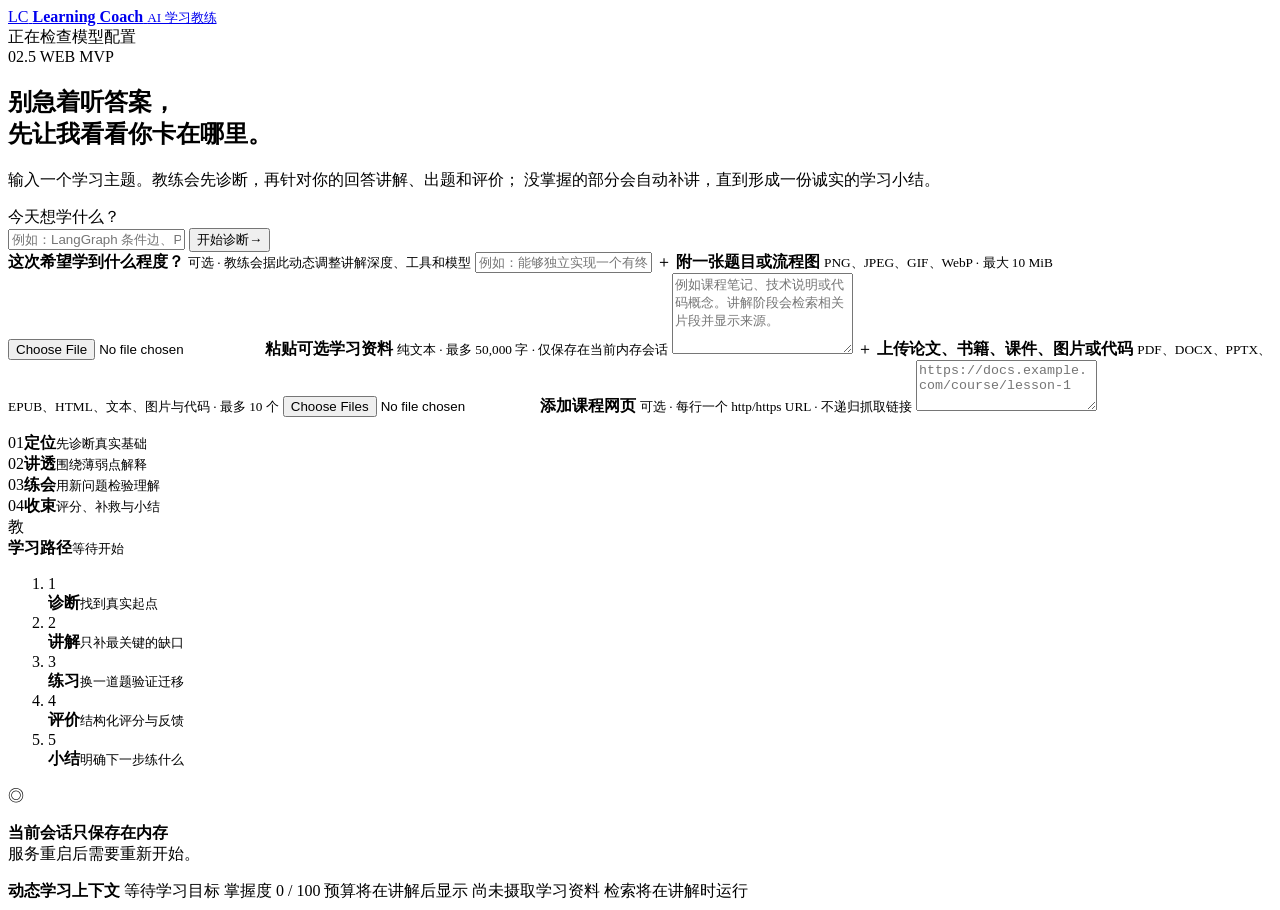
==== src/learning_coach/static/index.html @ d404d2d4 "feat(code-practice): 接入学习流程与 web - 代码主题使用工具生成练习并通过真实测试确定性评分 - 将安全练习投影、执行报告和工具轨迹接入 State 与 SSE - 在 We" ====
<!doctype html>
<html lang="zh-CN">
  <head>
    <meta charset="utf-8" />
    <meta name="viewport" content="width=device-width, initial-scale=1" />
    <meta
      name="description"
      content="会诊断、讲解、出题、评价并补救的本地 AI 学习教练"
    />
    <title>Learning Coach · AI 学习教练</title>
    <link rel="stylesheet" href="/static/styles.css" />
  </head>
  <body>
    <div class="page-glow page-glow-one" aria-hidden="true"></div>
    <div class="page-glow page-glow-two" aria-hidden="true"></div>

    <header class="site-header">
      <a class="brand" href="/" aria-label="Learning Coach 首页">
        <span class="brand-mark">LC</span>
        <span>
          <strong>Learning Coach</strong>
          <small>AI 学习教练</small>
        </span>
      </a>
      <div class="model-pill" id="model-pill" role="status">
        <span class="status-dot"></span>
        <span id="model-label">正在检查模型配置</span>
      </div>
    </header>

    <main class="app-shell">
      <section class="workspace" aria-labelledby="page-title">
        <div id="setup-view">
          <div class="eyebrow"><span>02.5</span> WEB MVP</div>
          <h1 id="page-title">别急着听答案，<br />先让我看看你卡在哪里。</h1>
          <p class="hero-copy">
            输入一个学习主题。教练会先诊断，再针对你的回答讲解、出题和评价；
            没掌握的部分会自动补讲，直到形成一份诚实的学习小结。
          </p>

          <form id="start-form" class="start-card">
            <label for="topic">今天想学什么？</label>
            <div class="topic-row">
              <input
                id="topic"
                name="topic"
                type="text"
                maxlength="500"
                placeholder="例如：LangGraph 条件边、Python 生成器……"
                autocomplete="off"
                required
              />
              <button class="primary-button" type="submit">
                <span>开始诊断</span><span aria-hidden="true">→</span>
              </button>
              <button class="text-button cancel-button" id="cancel-start" type="button" hidden>
                停止
              </button>
            </div>

            <label class="material-box" for="learning-goal">
              <span>
                <strong>这次希望学到什么程度？</strong>
                <small>可选 · 教练会据此动态调整讲解深度、工具和模型</small>
              </span>
              <input
                id="learning-goal"
                name="learning_goal"
                type="text"
                maxlength="1000"
                placeholder="例如：能够独立实现一个有终止条件的补救流程"
              />
            </label>

            <label class="upload-box" for="image">
              <span class="upload-icon" aria-hidden="true">＋</span>
              <span>
                <strong id="upload-title">附一张题目或流程图</strong>
                <small>PNG、JPEG、GIF、WebP · 最大 10 MiB</small>
              </span>
              <input
                id="image"
                name="image"
                type="file"
                accept="image/png,image/jpeg,image/gif,image/webp"
              />
            </label>
            <label class="material-box" for="study-material">
              <span>
                <strong>粘贴可选学习资料</strong>
                <small>纯文本 · 最多 50,000 字 · 仅保存在当前内存会话</small>
              </span>
              <textarea
                id="study-material"
                name="study_material"
                rows="5"
                maxlength="50000"
                placeholder="例如课程笔记、技术说明或代码概念。讲解阶段会检索相关片段并显示来源。"
              ></textarea>
            </label>
            <label class="upload-box" for="materials">
              <span class="upload-icon" aria-hidden="true">＋</span>
              <span>
                <strong id="materials-title">上传论文、书籍、课件、图片或代码</strong>
                <small>PDF、DOCX、PPTX、EPUB、HTML、文本、图片与代码 · 最多 10 个</small>
              </span>
              <input
                id="materials"
                name="materials"
                type="file"
                multiple
                accept=".pdf,.docx,.pptx,.epub,.html,.htm,.txt,.md,.markdown,.png,.jpg,.jpeg,.gif,.webp,.py,.js,.jsx,.ts,.tsx,.java,.go,.rs,.c,.cc,.cpp,.h,.hpp,.cs,.rb,.php,.sh,.sql,.yaml,.yml,.json,.toml,.xml,.css"
              />
            </label>
            <label class="material-box" for="source-urls">
              <span>
                <strong>添加课程网页</strong>
                <small>可选 · 每行一个 http/https URL · 不递归抓取链接</small>
              </span>
              <textarea
                id="source-urls"
                name="source_urls"
                rows="3"
                maxlength="10000"
                placeholder="https://docs.example.com/course/lesson-1"
              ></textarea>
            </label>
            <p class="form-error" id="setup-error" role="alert"></p>
          </form>

          <div class="feature-strip" aria-label="学习流程">
            <div><span>01</span><strong>定位</strong><small>先诊断真实基础</small></div>
            <div><span>02</span><strong>讲透</strong><small>围绕薄弱点解释</small></div>
            <div><span>03</span><strong>练会</strong><small>用新问题检验理解</small></div>
            <div><span>04</span><strong>收束</strong><small>评分、补救与小结</small></div>
          </div>
        </div>

        <div id="session-view" class="session-view" hidden>
          <div class="session-heading">
            <div>
              <p class="eyebrow">LEARNING SESSION</p>
              <h1 id="session-topic">学习主题</h1>
            </div>
            <button class="text-button" id="restart-button" type="button">
              重新开始
            </button>
          </div>

          <div class="timeline" id="timeline" aria-live="polite"></div>

          <section class="concept-graph-card" id="concept-graph-card" hidden>
            <div class="concept-graph-heading">
              <div>
                <p class="eyebrow">KNOWLEDGE PREREQUISITES</p>
                <h2>概念图与前置知识</h2>
              </div>
              <span id="concept-graph-meta"></span>
            </div>
            <div class="concept-graph-nodes" id="concept-graph-nodes"></div>
            <div class="concept-relations" id="concept-relations"></div>
            <ol class="prerequisite-list" id="prerequisite-list"></ol>
          </section>

          <section class="code-practice-card" id="code-practice-card" hidden>
            <div class="code-practice-heading">
              <div>
                <p class="eyebrow">BOUNDED CODE PRACTICE</p>
                <h2 id="code-practice-title">代码实践</h2>
              </div>
              <span id="code-practice-meta"></span>
            </div>
            <p id="code-practice-instructions"></p>
            <pre id="code-starter"></pre>
            <ul id="code-test-results" class="code-test-results"></ul>
            <ol id="code-hints" class="code-hints"></ol>
            <small id="code-safety-notice" class="code-safety-notice"></small>
          </section>

          <form id="answer-form" class="answer-card">
            <label for="answer">你的回答</label>
            <textarea
              id="answer"
              name="answer"
              rows="4"
              maxlength="20000"
              placeholder="用自己的话回答。不确定也没关系，诊断比猜对更重要。"
              required
            ></textarea>
            <div class="answer-actions">
              <small>⌘/Ctrl + Enter 提交</small>
              <div class="run-actions">
                <button class="text-button cancel-button" id="cancel-run" type="button" hidden>
                  停止生成
                </button>
                <button class="primary-button" type="submit">
                  <span>提交回答</span><span aria-hidden="true">→</span>
                </button>
              </div>
            </div>
            <p class="form-error" id="answer-error" role="alert"></p>
          </form>

          <section class="result-card" id="result-card" hidden>
            <div class="score-orbit">
              <strong id="result-score">—</strong><span>/ 100</span>
            </div>
            <div class="result-content">
              <p class="eyebrow">SESSION COMPLETE</p>
              <h2>这次学习，到这里真正闭环。</h2>
              <dl>
                <div><dt>评价</dt><dd id="result-feedback"></dd></div>
                <div><dt>知识缺口</dt><dd id="result-missing"></dd></div>
                <div><dt>学习小结</dt><dd id="result-summary"></dd></div>
              </dl>
            </div>
          </section>
        </div>
      </section>

      <aside class="coach-panel" aria-label="学习进度">
        <div class="panel-intro">
          <span class="coach-avatar">教</span>
          <div><strong>学习路径</strong><small id="panel-status">等待开始</small></div>
        </div>
        <ol class="progress-list" id="progress-list">
          <li data-step="diagnostic"><span>1</span><div><strong>诊断</strong><small>找到真实起点</small></div></li>
          <li data-step="teach"><span>2</span><div><strong>讲解</strong><small>只补最关键的缺口</small></div></li>
          <li data-step="quiz"><span>3</span><div><strong>练习</strong><small>换一道题验证迁移</small></div></li>
          <li data-step="assessment"><span>4</span><div><strong>评价</strong><small>结构化评分与反馈</small></div></li>
          <li data-step="summary"><span>5</span><div><strong>小结</strong><small>明确下一步练什么</small></div></li>
        </ol>
        <div class="panel-note">
          <span aria-hidden="true">◎</span>
          <p><strong>当前会话只保存在内存</strong><br />服务重启后需要重新开始。</p>
        </div>
        <div class="context-insight" id="context-insight">
          <strong>动态学习上下文</strong>
          <span id="context-goal">等待学习目标</span>
          <span id="context-mastery">掌握度 0 / 100</span>
          <span id="context-budget">预算将在讲解后显示</span>
          <span id="context-ingestion">尚未摄取学习资料</span>
          <span id="context-retrieval">检索将在讲解时运行</span>
        </div>
      </aside>
    </main>

    <template id="message-template">
      <article class="message">
        <div class="message-meta"></div>
        <div class="message-body"></div>
      </article>
    </template>

    <script src="/static/app.js" defer></script>
  </body>
</html>
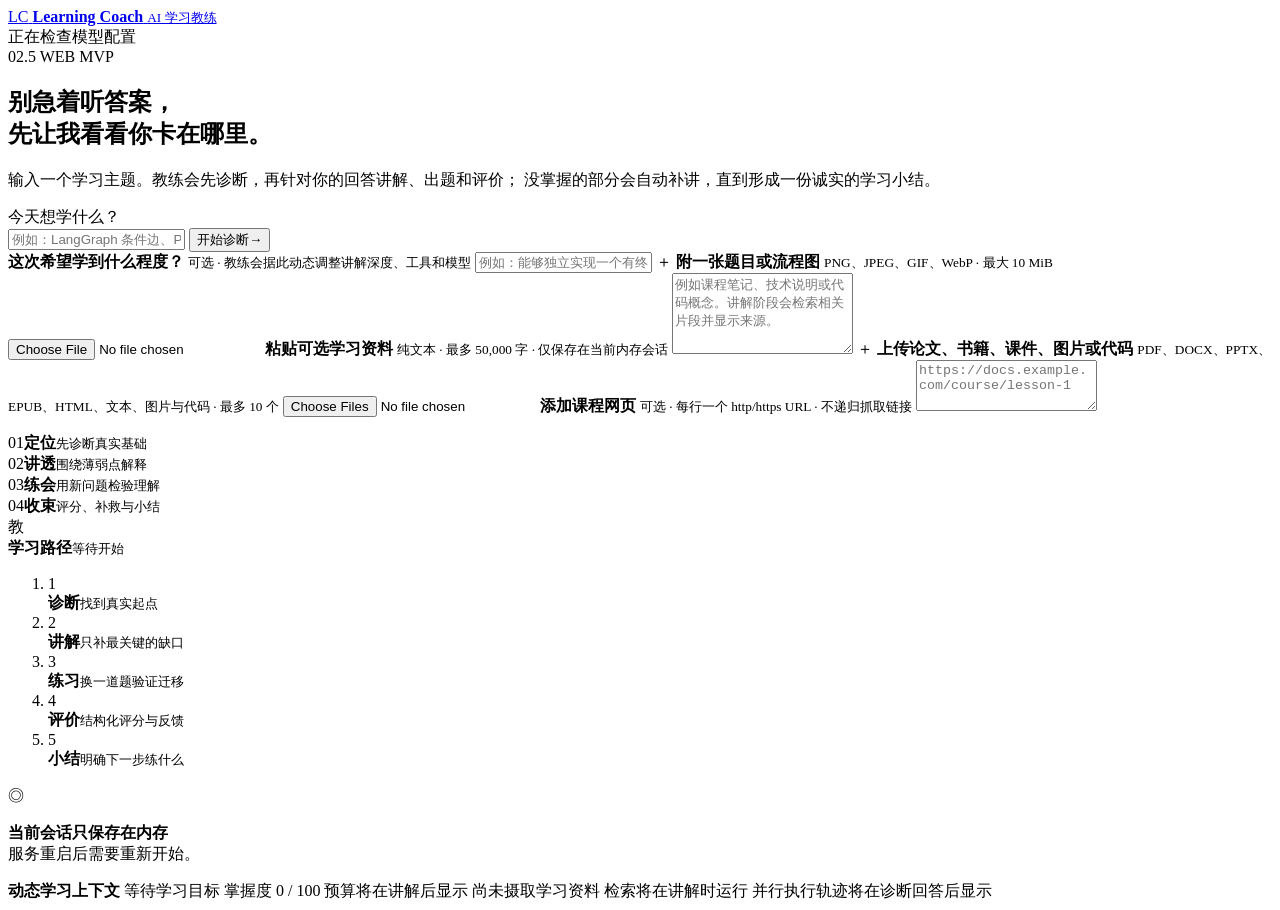
==== commit 0157f98e: "feat(langgraph): 接入 web 并展示并行轨迹" ====
--- a/src/learning_coach/static/index.html
+++ b/src/learning_coach/static/index.html
@@ -241,6 +241,7 @@
           <span id="context-budget">预算将在讲解后显示</span>
           <span id="context-ingestion">尚未摄取学习资料</span>
           <span id="context-retrieval">检索将在讲解时运行</span>
+          <span id="context-events">并行执行轨迹将在诊断回答后显示</span>
         </div>
       </aside>
     </main>
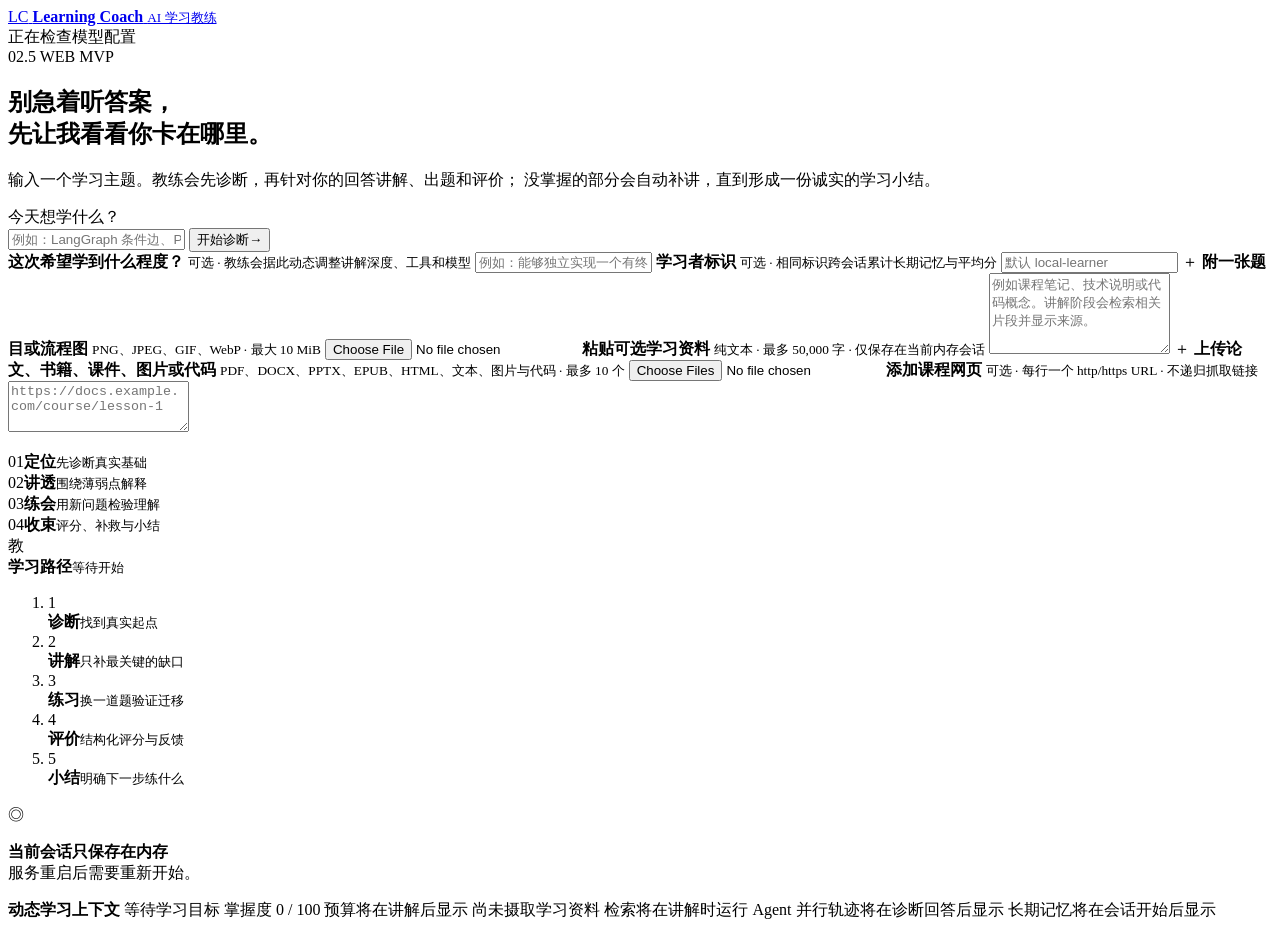
==== commit 4e370ce0: "feat(memory): 检查点记忆审批与时间旅行接入" ====
--- a/src/learning_coach/static/index.html
+++ b/src/learning_coach/static/index.html
@@ -72,6 +72,20 @@
               />
             </label>
 
+            <label class="material-box" for="learner-id">
+              <span>
+                <strong>学习者标识</strong>
+                <small>可选 · 相同标识跨会话累计长期记忆与平均分</small>
+              </span>
+              <input
+                id="learner-id"
+                name="learner_id"
+                type="text"
+                maxlength="100"
+                placeholder="默认 local-learner"
+              />
+            </label>
+
             <label class="upload-box" for="image">
               <span class="upload-icon" aria-hidden="true">＋</span>
               <span>
@@ -178,6 +192,17 @@
           </section>
 
           <form id="answer-form" class="answer-card">
+            <div id="approval-actions" class="answer-actions" hidden>
+              <small>敏感动作审批 · 批准前不会启动任何进程</small>
+              <div class="run-actions">
+                <button class="primary-button" id="approve-button" type="button">
+                  <span>批准执行</span><span aria-hidden="true">✓</span>
+                </button>
+                <button class="text-button" id="reject-button" type="button">
+                  <span>拒绝执行</span><span aria-hidden="true">✕</span>
+                </button>
+              </div>
+            </div>
             <label for="answer">你的回答</label>
             <textarea
               id="answer"
@@ -241,7 +266,13 @@
           <span id="context-budget">预算将在讲解后显示</span>
           <span id="context-ingestion">尚未摄取学习资料</span>
           <span id="context-retrieval">检索将在讲解时运行</span>
-          <span id="context-events">并行执行轨迹将在诊断回答后显示</span>
+          <span id="context-events">Agent 并行轨迹将在诊断回答后显示</span>
+          <span id="context-memory">长期记忆将在会话开始后显示</span>
+        </div>
+        <div class="context-insight" id="time-travel" hidden>
+          <strong>时间旅行</strong>
+          <span id="fork-banner" hidden></span>
+          <div id="milestone-list"></div>
         </div>
       </aside>
     </main>
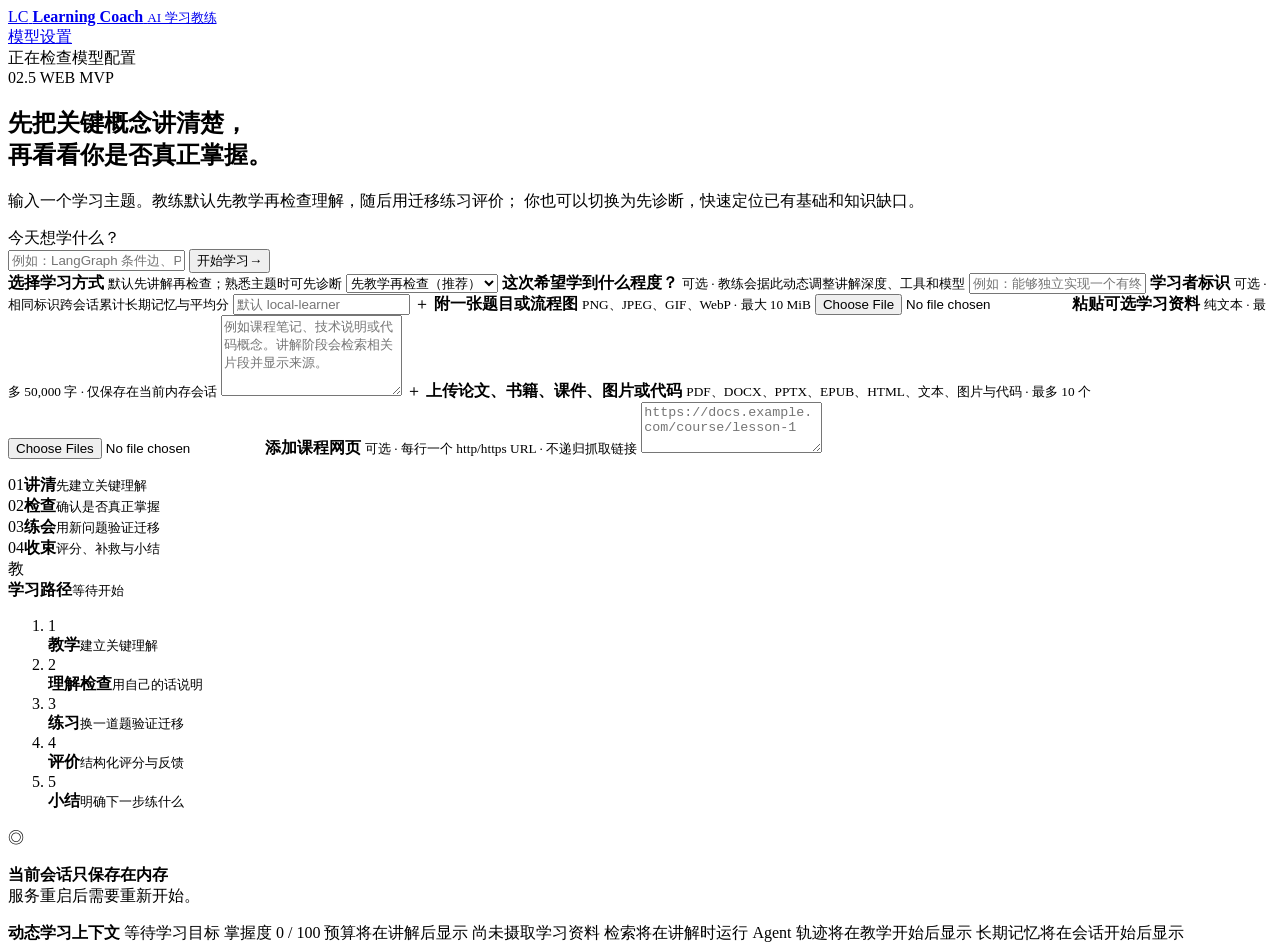
==== commit c6181d84: "feat(web): 增加模型设置页与学习模式入口 - 提供 API 测试后应用与 Codex/Claude 官方 CLI 控件\n- 首页默认展示先教学再理解检查并提交学习模式\n- 支持无启动配置" ====
--- a/src/learning_coach/static/index.html
+++ b/src/learning_coach/static/index.html
@@ -22,9 +22,12 @@
           <small>AI 学习教练</small>
         </span>
       </a>
-      <div class="model-pill" id="model-pill" role="status">
-        <span class="status-dot"></span>
-        <span id="model-label">正在检查模型配置</span>
+      <div class="header-actions">
+        <a class="text-link" href="/settings">模型设置</a>
+        <div class="model-pill" id="model-pill" role="status">
+          <span class="status-dot"></span>
+          <span id="model-label">正在检查模型配置</span>
+        </div>
       </div>
     </header>
 
@@ -32,10 +35,10 @@
       <section class="workspace" aria-labelledby="page-title">
         <div id="setup-view">
           <div class="eyebrow"><span>02.5</span> WEB MVP</div>
-          <h1 id="page-title">别急着听答案，<br />先让我看看你卡在哪里。</h1>
+          <h1 id="page-title">先把关键概念讲清楚，<br />再看看你是否真正掌握。</h1>
           <p class="hero-copy">
-            输入一个学习主题。教练会先诊断，再针对你的回答讲解、出题和评价；
-            没掌握的部分会自动补讲，直到形成一份诚实的学习小结。
+            输入一个学习主题。教练默认先教学再检查理解，随后用迁移练习评价；
+            你也可以切换为先诊断，快速定位已有基础和知识缺口。
           </p>
 
           <form id="start-form" class="start-card">
@@ -51,12 +54,23 @@
                 required
               />
               <button class="primary-button" type="submit">
-                <span>开始诊断</span><span aria-hidden="true">→</span>
+                <span>开始学习</span><span aria-hidden="true">→</span>
               </button>
               <button class="text-button cancel-button" id="cancel-start" type="button" hidden>
                 停止
               </button>
             </div>
+
+            <label class="material-box" for="learning-mode">
+              <span>
+                <strong>选择学习方式</strong>
+                <small>默认先讲解再检查；熟悉主题时可先诊断</small>
+              </span>
+              <select id="learning-mode" name="learning_mode">
+                <option value="teach_first" selected>先教学再检查（推荐）</option>
+                <option value="diagnose_first">先诊断再针对讲解</option>
+              </select>
+            </label>
 
             <label class="material-box" for="learning-goal">
               <span>
@@ -143,9 +157,9 @@
           </form>
 
           <div class="feature-strip" aria-label="学习流程">
-            <div><span>01</span><strong>定位</strong><small>先诊断真实基础</small></div>
-            <div><span>02</span><strong>讲透</strong><small>围绕薄弱点解释</small></div>
-            <div><span>03</span><strong>练会</strong><small>用新问题检验理解</small></div>
+            <div><span>01</span><strong>讲清</strong><small>先建立关键理解</small></div>
+            <div><span>02</span><strong>检查</strong><small>确认是否真正掌握</small></div>
+            <div><span>03</span><strong>练会</strong><small>用新问题验证迁移</small></div>
             <div><span>04</span><strong>收束</strong><small>评分、补救与小结</small></div>
           </div>
         </div>
@@ -238,6 +252,12 @@
                 <div><dt>知识缺口</dt><dd id="result-missing"></dd></div>
                 <div><dt>学习小结</dt><dd id="result-summary"></dd></div>
               </dl>
+              <div id="stage-report-card" hidden>
+                <p class="eyebrow">STAGE REPORT</p>
+                <p id="stage-report-summary"></p>
+                <p id="stage-report-mastery"></p>
+                <p id="stage-report-next"></p>
+              </div>
             </div>
           </section>
         </div>
@@ -249,8 +269,9 @@
           <div><strong>学习路径</strong><small id="panel-status">等待开始</small></div>
         </div>
         <ol class="progress-list" id="progress-list">
-          <li data-step="diagnostic"><span>1</span><div><strong>诊断</strong><small>找到真实起点</small></div></li>
-          <li data-step="teach"><span>2</span><div><strong>讲解</strong><small>只补最关键的缺口</small></div></li>
+          <li data-step="teach"><span>1</span><div><strong>教学</strong><small>建立关键理解</small></div></li>
+          <li data-step="understanding_check"><span>2</span><div><strong>理解检查</strong><small>用自己的话说明</small></div></li>
+          <li data-step="diagnostic" hidden><span>1</span><div><strong>诊断</strong><small>找到真实起点</small></div></li>
           <li data-step="quiz"><span>3</span><div><strong>练习</strong><small>换一道题验证迁移</small></div></li>
           <li data-step="assessment"><span>4</span><div><strong>评价</strong><small>结构化评分与反馈</small></div></li>
           <li data-step="summary"><span>5</span><div><strong>小结</strong><small>明确下一步练什么</small></div></li>
@@ -266,7 +287,7 @@
           <span id="context-budget">预算将在讲解后显示</span>
           <span id="context-ingestion">尚未摄取学习资料</span>
           <span id="context-retrieval">检索将在讲解时运行</span>
-          <span id="context-events">Agent 并行轨迹将在诊断回答后显示</span>
+          <span id="context-events">Agent 轨迹将在教学开始后显示</span>
           <span id="context-memory">长期记忆将在会话开始后显示</span>
         </div>
         <div class="context-insight" id="time-travel" hidden>
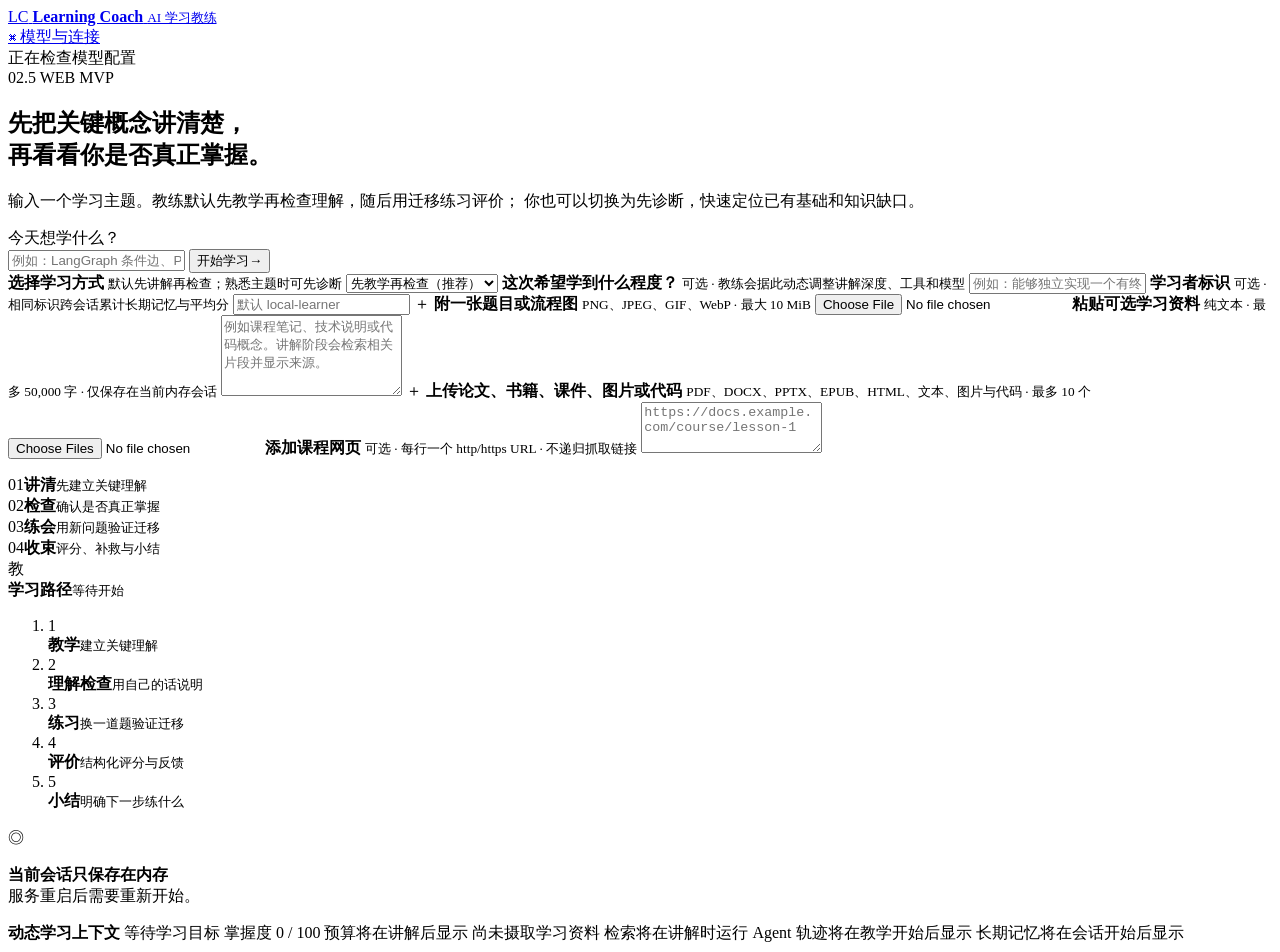
==== commit 4a432b57: "feat(models): 支持国产模型与优化设置页 - 增加 DeepSeek、通义千问、智谱 GLM 与自定义 OpenAI 兼容 Provider\n- 优化首页和设置页的动态凭据、运行时状态与" ====
--- a/src/learning_coach/static/index.html
+++ b/src/learning_coach/static/index.html
@@ -23,7 +23,10 @@
         </span>
       </a>
       <div class="header-actions">
-        <a class="text-link" href="/settings">模型设置</a>
+        <a class="settings-nav-link" href="/settings" aria-label="打开模型与连接设置">
+          <span class="settings-nav-icon" aria-hidden="true">⌘</span>
+          <span>模型与连接</span>
+        </a>
         <div class="model-pill" id="model-pill" role="status">
           <span class="status-dot"></span>
           <span id="model-label">正在检查模型配置</span>
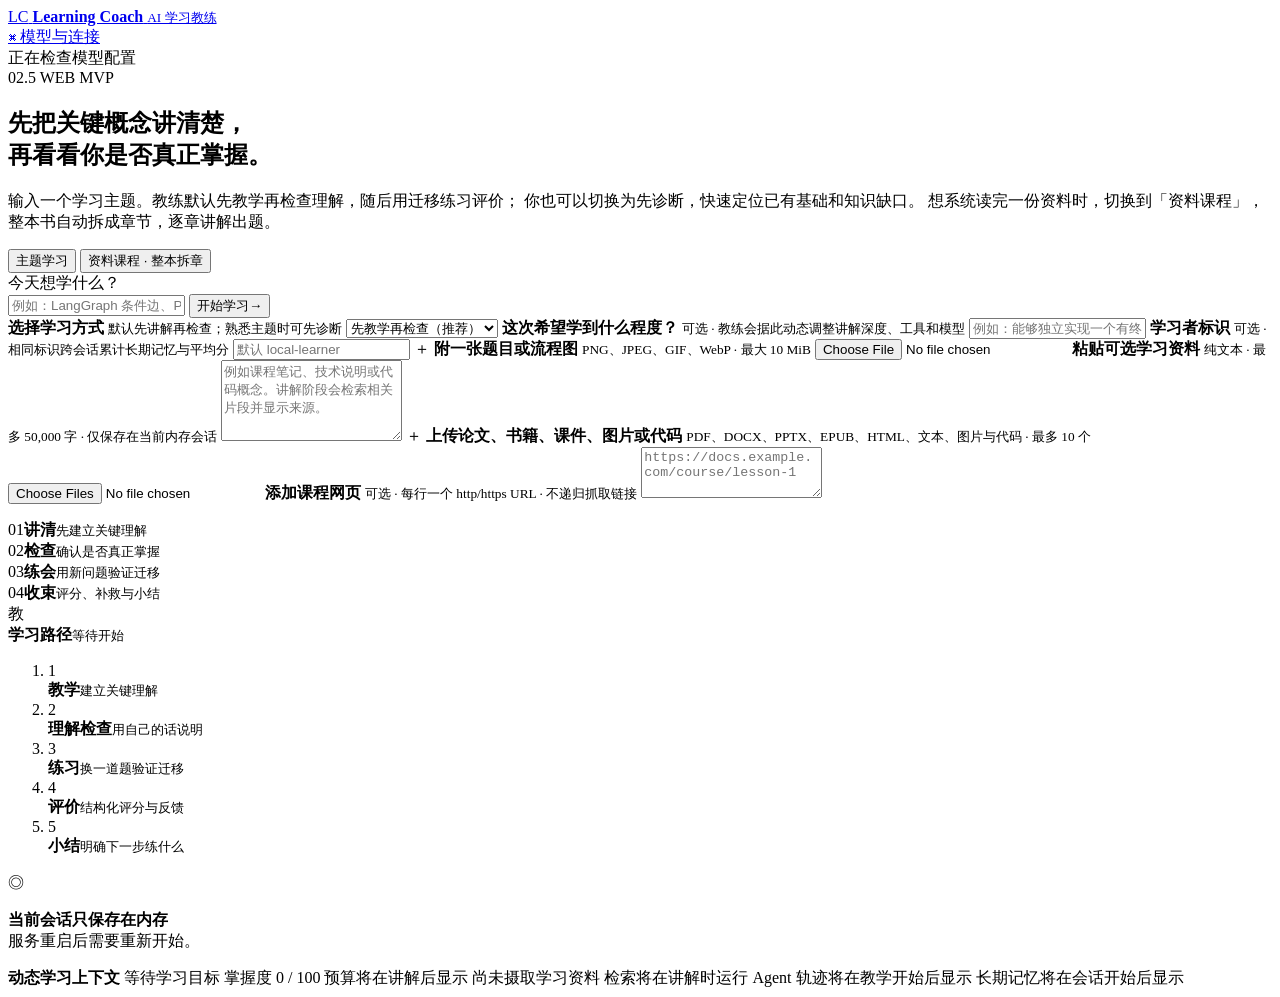
==== commit 5dfced07: "feat(course): 支持整本资料拆章课程学习" ====
--- a/src/learning_coach/static/index.html
+++ b/src/learning_coach/static/index.html
@@ -42,9 +42,20 @@
           <p class="hero-copy">
             输入一个学习主题。教练默认先教学再检查理解，随后用迁移练习评价；
             你也可以切换为先诊断，快速定位已有基础和知识缺口。
+            想系统读完一份资料时，切换到「资料课程」，整本书自动拆成章节，逐章讲解出题。
           </p>
 
-          <form id="start-form" class="start-card">
+          <div class="entry-tabs" role="tablist" aria-label="学习入口">
+            <button type="button" id="tab-topic" role="tab" aria-selected="true" aria-controls="topic-entry">
+              主题学习
+            </button>
+            <button type="button" id="tab-course" role="tab" aria-selected="false" aria-controls="course-entry">
+              资料课程 · 整本拆章
+            </button>
+          </div>
+
+          <div id="topic-entry" role="tabpanel" aria-labelledby="tab-topic">
+            <form id="start-form" class="start-card">
             <label for="topic">今天想学什么？</label>
             <div class="topic-row">
               <input
@@ -158,6 +169,50 @@
             </label>
             <p class="form-error" id="setup-error" role="alert"></p>
           </form>
+          </div>
+
+          <div id="course-entry" role="tabpanel" aria-labelledby="tab-course" hidden>
+            <form id="course-form" class="start-card" aria-busy="false">
+              <label class="upload-box" for="course-book">
+                <span class="upload-icon" aria-hidden="true">＋</span>
+                <span>
+                  <strong id="course-book-title">上传一本书，自动拆成章节课程</strong>
+                  <small>EPUB、PDF、DOCX、PPTX、HTML、TXT · 单文件最大 50 MiB · 正文只存内存</small>
+                </span>
+                <input
+                  id="course-book"
+                  name="course_book"
+                  type="file"
+                  accept=".epub,.pdf,.docx,.pptx,.html,.htm,.txt,.md,.markdown"
+                />
+              </label>
+              <label class="material-box" for="course-learner">
+                <span>
+                  <strong>学习者标识</strong>
+                  <small>相同标识累计章节进度；与主题学习共用长期记忆</small>
+                </span>
+                <input
+                  id="course-learner"
+                  name="course_learner"
+                  type="text"
+                  maxlength="100"
+                  placeholder="默认 local-learner"
+                />
+              </label>
+              <div class="settings-actions">
+                <button class="primary-button" id="create-course" type="submit">
+                  <span>生成章节课程</span><span aria-hidden="true">→</span>
+                </button>
+              </div>
+              <p class="form-error" id="course-error" role="alert"></p>
+              <p class="cost-notice">
+                有目录的书按真实章节拆分；无目录的 PDF 按页码分段成讲。
+                每章是一个完整学习闭环（讲解、理解检查、练习、评价），
+                进度保存在长期记忆存储；服务重启后重传同一份书即可继续。
+              </p>
+            </form>
+            <div id="course-list" class="course-list" aria-live="polite"></div>
+          </div>
 
           <div class="feature-strip" aria-label="学习流程">
             <div><span>01</span><strong>讲清</strong><small>先建立关键理解</small></div>
@@ -173,9 +228,14 @@
               <p class="eyebrow">LEARNING SESSION</p>
               <h1 id="session-topic">学习主题</h1>
             </div>
-            <button class="text-button" id="restart-button" type="button">
-              重新开始
-            </button>
+            <div class="session-heading-actions">
+              <button class="text-button" id="back-to-course" type="button" hidden>
+                ← 返回课程
+              </button>
+              <button class="text-button" id="restart-button" type="button">
+                重新开始
+              </button>
+            </div>
           </div>
 
           <div class="timeline" id="timeline" aria-live="polite"></div>
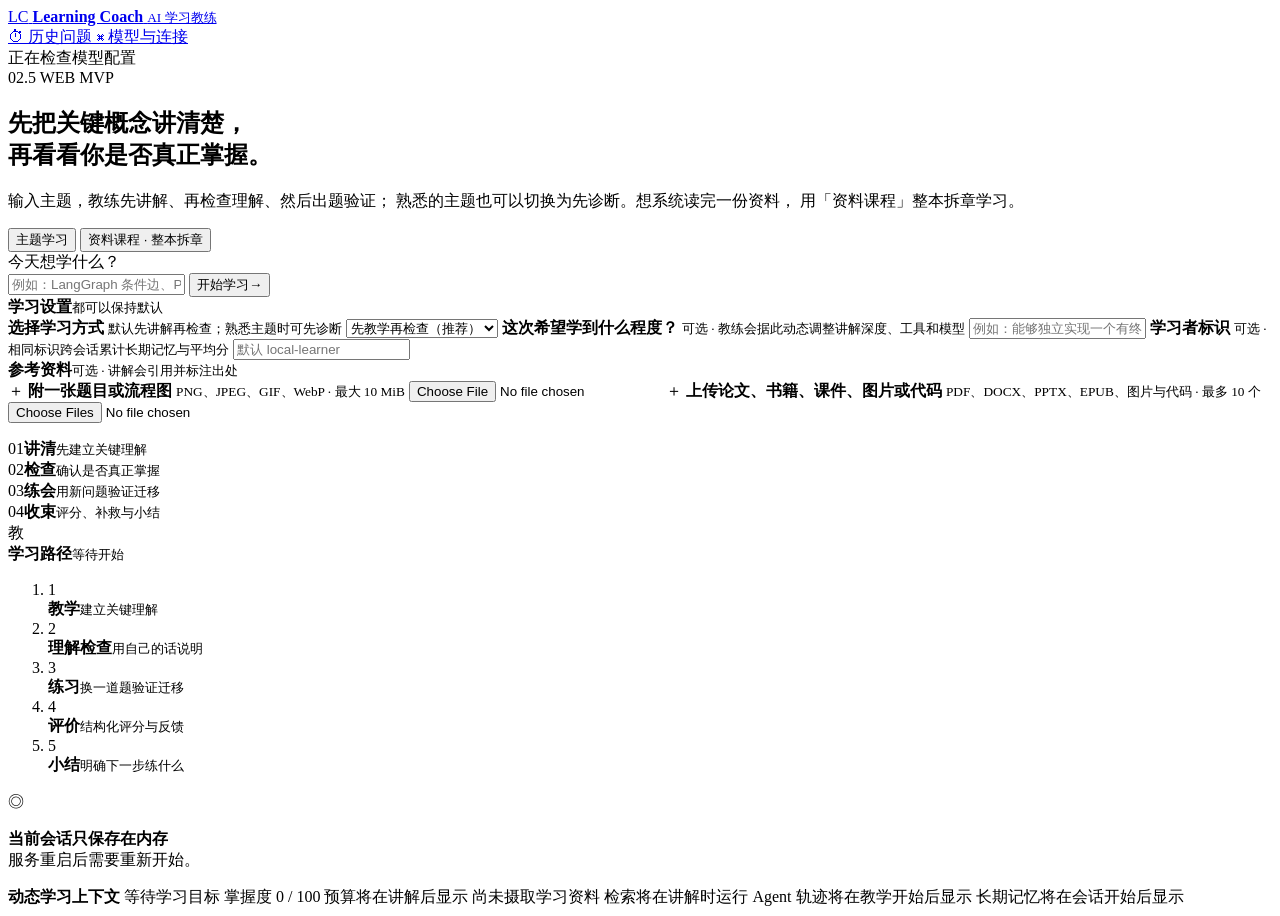
==== commit 4b1544eb: "feat(teaching): 主题要点覆盖教学与历史问题页 - 新增 break_down_topic 节点：主题拆解 1-5 个要点，失败确定性退化为单要点 - 讲解契约改为逐要点覆盖，长度按要点" ====
--- a/src/learning_coach/static/index.html
+++ b/src/learning_coach/static/index.html
@@ -8,7 +8,7 @@
       content="会诊断、讲解、出题、评价并补救的本地 AI 学习教练"
     />
     <title>Learning Coach · AI 学习教练</title>
-    <link rel="stylesheet" href="/static/styles.css" />
+    <link rel="stylesheet" href="/static/styles.css?v=2" />
   </head>
   <body>
     <div class="page-glow page-glow-one" aria-hidden="true"></div>
@@ -23,6 +23,10 @@
         </span>
       </a>
       <div class="header-actions">
+        <a class="settings-nav-link" href="/history" aria-label="查看历史学习问题">
+          <span class="settings-nav-icon" aria-hidden="true">⏱</span>
+          <span>历史问题</span>
+        </a>
         <a class="settings-nav-link" href="/settings" aria-label="打开模型与连接设置">
           <span class="settings-nav-icon" aria-hidden="true">⌘</span>
           <span>模型与连接</span>
@@ -40,9 +44,9 @@
           <div class="eyebrow"><span>02.5</span> WEB MVP</div>
           <h1 id="page-title">先把关键概念讲清楚，<br />再看看你是否真正掌握。</h1>
           <p class="hero-copy">
-            输入一个学习主题。教练默认先教学再检查理解，随后用迁移练习评价；
-            你也可以切换为先诊断，快速定位已有基础和知识缺口。
-            想系统读完一份资料时，切换到「资料课程」，整本书自动拆成章节，逐章讲解出题。
+            输入主题，教练先讲解、再检查理解、然后出题验证；
+            熟悉的主题也可以切换为先诊断。想系统读完一份资料，
+            用「资料课程」整本拆章学习。
           </p>
 
           <div class="entry-tabs" role="tablist" aria-label="学习入口">
@@ -75,98 +79,81 @@
               </button>
             </div>
 
-            <label class="material-box" for="learning-mode">
-              <span>
-                <strong>选择学习方式</strong>
-                <small>默认先讲解再检查；熟悉主题时可先诊断</small>
-              </span>
-              <select id="learning-mode" name="learning_mode">
-                <option value="teach_first" selected>先教学再检查（推荐）</option>
-                <option value="diagnose_first">先诊断再针对讲解</option>
-              </select>
-            </label>
-
-            <label class="material-box" for="learning-goal">
-              <span>
-                <strong>这次希望学到什么程度？</strong>
-                <small>可选 · 教练会据此动态调整讲解深度、工具和模型</small>
-              </span>
-              <input
-                id="learning-goal"
-                name="learning_goal"
-                type="text"
-                maxlength="1000"
-                placeholder="例如：能够独立实现一个有终止条件的补救流程"
-              />
-            </label>
-
-            <label class="material-box" for="learner-id">
-              <span>
-                <strong>学习者标识</strong>
-                <small>可选 · 相同标识跨会话累计长期记忆与平均分</small>
-              </span>
-              <input
-                id="learner-id"
-                name="learner_id"
-                type="text"
-                maxlength="100"
-                placeholder="默认 local-learner"
-              />
-            </label>
-
-            <label class="upload-box" for="image">
-              <span class="upload-icon" aria-hidden="true">＋</span>
-              <span>
-                <strong id="upload-title">附一张题目或流程图</strong>
-                <small>PNG、JPEG、GIF、WebP · 最大 10 MiB</small>
-              </span>
-              <input
-                id="image"
-                name="image"
-                type="file"
-                accept="image/png,image/jpeg,image/gif,image/webp"
-              />
-            </label>
-            <label class="material-box" for="study-material">
-              <span>
-                <strong>粘贴可选学习资料</strong>
-                <small>纯文本 · 最多 50,000 字 · 仅保存在当前内存会话</small>
-              </span>
-              <textarea
-                id="study-material"
-                name="study_material"
-                rows="5"
-                maxlength="50000"
-                placeholder="例如课程笔记、技术说明或代码概念。讲解阶段会检索相关片段并显示来源。"
-              ></textarea>
-            </label>
-            <label class="upload-box" for="materials">
-              <span class="upload-icon" aria-hidden="true">＋</span>
-              <span>
-                <strong id="materials-title">上传论文、书籍、课件、图片或代码</strong>
-                <small>PDF、DOCX、PPTX、EPUB、HTML、文本、图片与代码 · 最多 10 个</small>
-              </span>
-              <input
-                id="materials"
-                name="materials"
-                type="file"
-                multiple
-                accept=".pdf,.docx,.pptx,.epub,.html,.htm,.txt,.md,.markdown,.png,.jpg,.jpeg,.gif,.webp,.py,.js,.jsx,.ts,.tsx,.java,.go,.rs,.c,.cc,.cpp,.h,.hpp,.cs,.rb,.php,.sh,.sql,.yaml,.yml,.json,.toml,.xml,.css"
-              />
-            </label>
-            <label class="material-box" for="source-urls">
-              <span>
-                <strong>添加课程网页</strong>
-                <small>可选 · 每行一个 http/https URL · 不递归抓取链接</small>
-              </span>
-              <textarea
-                id="source-urls"
-                name="source_urls"
-                rows="3"
-                maxlength="10000"
-                placeholder="https://docs.example.com/course/lesson-1"
-              ></textarea>
-            </label>
+            <div class="form-section">
+              <div class="form-section-title">
+                <strong>学习设置</strong><small>都可以保持默认</small>
+              </div>
+              <label class="material-box" for="learning-mode">
+                <span>
+                  <strong>选择学习方式</strong>
+                  <small>默认先讲解再检查；熟悉主题时可先诊断</small>
+                </span>
+                <select id="learning-mode" name="learning_mode">
+                  <option value="teach_first" selected>先教学再检查（推荐）</option>
+                  <option value="diagnose_first">先诊断再针对讲解</option>
+                </select>
+              </label>
+              <label class="material-box" for="learning-goal">
+                <span>
+                  <strong>这次希望学到什么程度？</strong>
+                  <small>可选 · 教练会据此动态调整讲解深度、工具和模型</small>
+                </span>
+                <input
+                  id="learning-goal"
+                  name="learning_goal"
+                  type="text"
+                  maxlength="1000"
+                  placeholder="例如：能够独立实现一个有终止条件的补救流程"
+                />
+              </label>
+              <label class="material-box" for="learner-id">
+                <span>
+                  <strong>学习者标识</strong>
+                  <small>可选 · 相同标识跨会话累计长期记忆与平均分</small>
+                </span>
+                <input
+                  id="learner-id"
+                  name="learner_id"
+                  type="text"
+                  maxlength="100"
+                  placeholder="默认 local-learner"
+                />
+              </label>
+            </div>
+            <div class="form-section">
+              <div class="form-section-title">
+                <strong>参考资料</strong><small>可选 · 讲解会引用并标注出处</small>
+              </div>
+              <div class="upload-grid">
+                <label class="upload-box" for="image">
+                  <span class="upload-icon" aria-hidden="true">＋</span>
+                  <span>
+                    <strong id="upload-title">附一张题目或流程图</strong>
+                    <small>PNG、JPEG、GIF、WebP · 最大 10 MiB</small>
+                  </span>
+                  <input
+                    id="image"
+                    name="image"
+                    type="file"
+                    accept="image/png,image/jpeg,image/gif,image/webp"
+                  />
+                </label>
+                <label class="upload-box" for="materials">
+                  <span class="upload-icon" aria-hidden="true">＋</span>
+                  <span>
+                    <strong id="materials-title">上传论文、书籍、课件、图片或代码</strong>
+                    <small>PDF、DOCX、PPTX、EPUB、图片与代码 · 最多 10 个</small>
+                  </span>
+                  <input
+                    id="materials"
+                    name="materials"
+                    type="file"
+                    multiple
+                    accept=".pdf,.docx,.pptx,.epub,.html,.htm,.txt,.md,.markdown,.png,.jpg,.jpeg,.gif,.webp,.py,.js,.jsx,.ts,.tsx,.java,.go,.rs,.c,.cc,.cpp,.h,.hpp,.cs,.rb,.php,.sh,.sql,.yaml,.yml,.json,.toml,.xml,.css"
+                  />
+                </label>
+              </div>
+            </div>
             <p class="form-error" id="setup-error" role="alert"></p>
           </form>
           </div>
@@ -368,6 +355,6 @@
       </article>
     </template>
 
-    <script src="/static/app.js" defer></script>
+    <script src="/static/app.js?v=2" defer></script>
   </body>
 </html>
